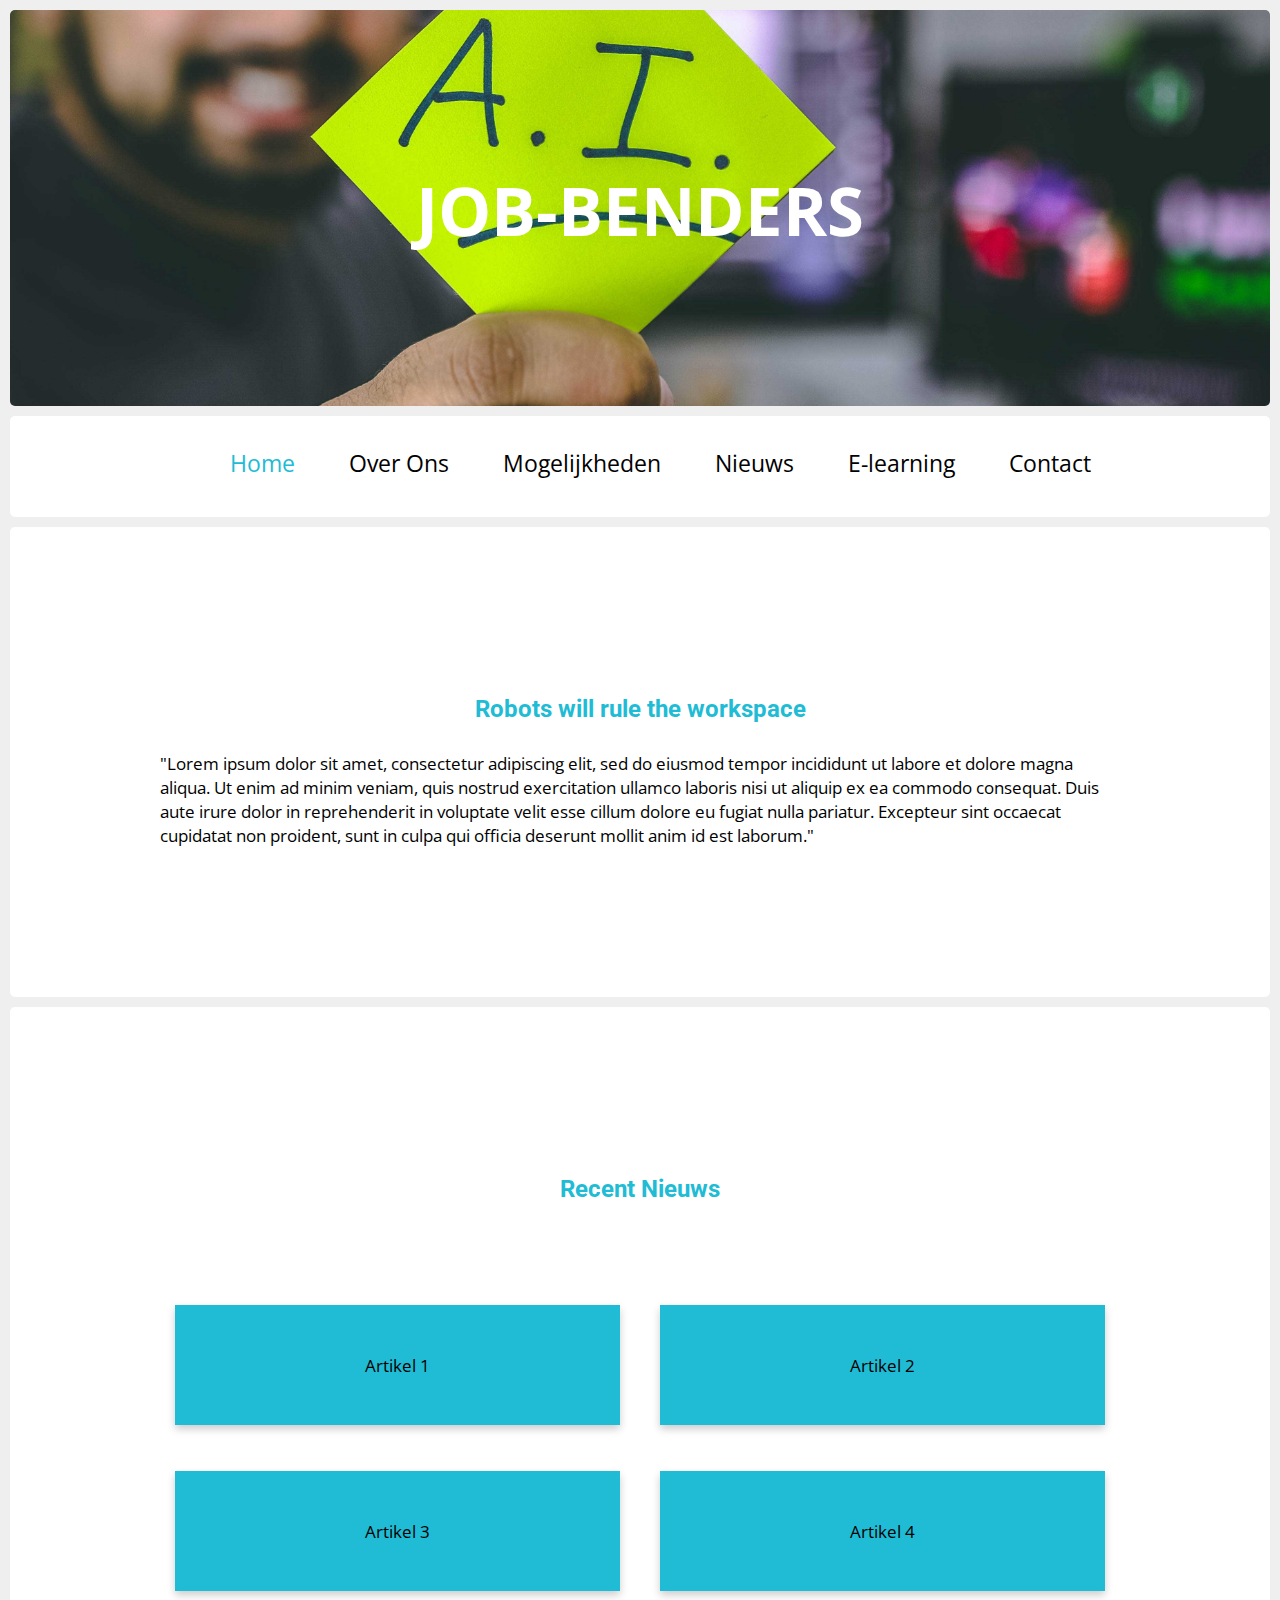
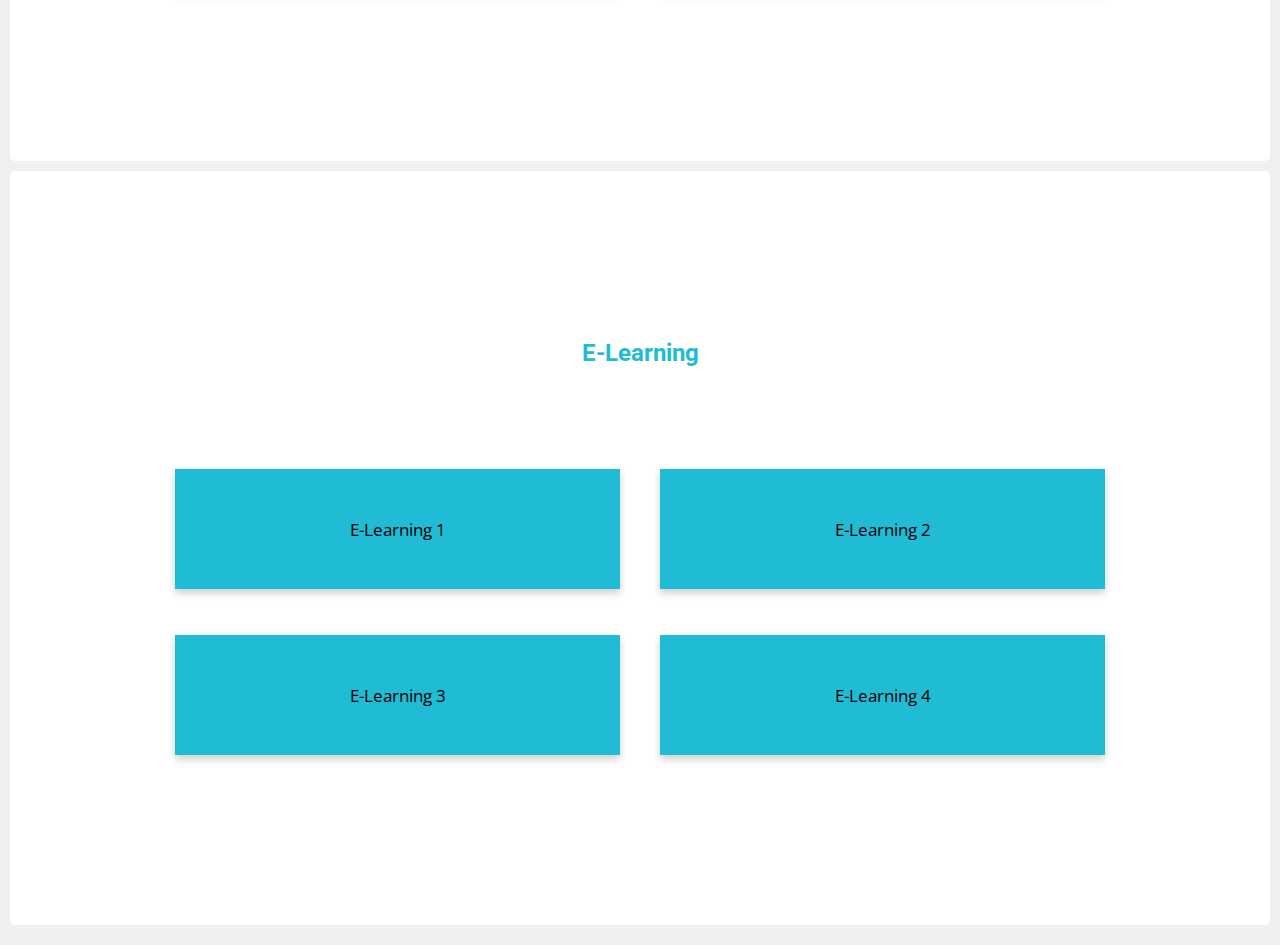
==== index.html @ dc591f7f "Added CSS for hyperlinks to the navbar" ====
<!DOCTYPE html>
<html>
    <head>
        <title>Jobbenders</title>
        <link href="style.css" rel="stylesheet" type="text/css" />
        <link href="https://fonts.googleapis.com/css?family=Open+Sans|Roboto:900" rel="stylesheet">
    </head>
    
    <body>
        <!-- header start -->
        <div id="header" class="section">
            <p>JOB-BENDERS</p>
        </div>
        <!-- header end -->
        
        <!-- NAV start -->
        <div class="navsection">
            <nav>
                <ul>
                    <li id="huidig" class="navitem"><a href="index.html">Home</a></li>
                    <li class="navitem"><a href="overons.html">Over Ons</a></li>
                    <li class="navitem"><a href="mogelijkheden.html">Mogelijkheden</a></li>
                    <li class="navitem"><a href="nieuws.html">Nieuws</a></li>
                    <li class="navitem"><a href="elearning.html">E-learning</a></li>
                    <li class="navitem"><a href="contact.html">Contact</a></li>
                </ul>
              </nav>
        </div>
        <!-- NAV end -->
        
        <!-- Over ons section start -->
        <div class="section">
            <h1><span>Robots will rule the workspace</span></h1>
            <p>
                "Lorem ipsum dolor sit amet, consectetur adipiscing elit, sed do eiusmod tempor incididunt ut labore et dolore magna aliqua. Ut enim ad minim veniam, quis nostrud exercitation ullamco laboris nisi ut aliquip ex ea commodo consequat. Duis aute irure dolor in reprehenderit in voluptate velit esse cillum dolore eu fugiat nulla pariatur. Excepteur sint occaecat cupidatat non proident, sunt in culpa qui officia deserunt mollit anim id est laborum."
            </p>
        </div>
        <!-- Over ons section end -->
        
        <!-- Nieuws section start -->
        <div class="section">
            <h1><span>Recent Nieuws</span></h1>
            
            <br> <br />

            <div class="row">
                <div class="column">
                <div class="card">Artikel 1</div>
            </div>
            <div class="column">
                <div class="card">Artikel 2</div>
            </div>
            <div class="column">
                <div class="card">Artikel 3</div>
            </div>
            <div class="column">
                <div class="card">Artikel 4</div>
            </div>
        </div>

        </div>
        <!-- Nieuws section end -->
        
        
        <!-- E-learnings section start -->
        <div class="section">
            <h1><span>E-Learning</span></h1>
            
             <br> <br />

            <div class="row">
                <div class="column">
                <div class="card">E-Learning 1</div>
            </div>
            <div class="column">
                <div class="card">E-Learning 2</div>
            </div>
            <div class="column">
                <div class="card">E-Learning 3</div>
            </div>
            <div class="column">
                <div class="card">E-Learning 4</div>
            </div>
        </div>
        <!-- E-learnings section end -->
        
    </body>
</html>
---- style.css ----
html {
    margin: 0;
    padding: 0;
}

body {
    font-family: 'Open Sans', sans-serif;
    font-size: 13pt;
    background-color: #efefef;
    padding: 10px;
    margin: 0;
}

h1 {
    font-size: 18pt;
    font-family: 'Roboto', sans-serif;
    color: #20bcd5;
    text-align: center;
    padding: 18px 0 18px 0;
    margin: 0 0 10px 0;
}

h1 span {
    border: 4px #20bcd5;
    padding: 10px;
}

p {
    padding: 0;
    margin: 0;
}

.section {
    background-color: #fff;
    padding: 150px;
    margin-bottom: 10px;
    border-radius: 5px;
}

#header {
    background-image: url(img/header.jpg);
    height: 100%;
    background-size: auto;
    background-position: center;
    background-repeat: no-repeat;
    background-size: cover;
}

#header img {
    display: block;
    margin: auto;
}

#header p {
    font-size: 50pt;
    color: #fff;
    padding-top: 5px;
    margin: 0;
    font-weight: bold;
    text-align: center;
}

/* Navigation */
.navitem {
    list-style: none;
    display:inline-block;
}

.navitem a {
    font-size: 17pt;
    color: #000;
    text-decoration: none;
    float:left;
    position: relative;
    padding-right: 25px;
    padding-left: 25px;
}

.navsection {
    background-color: #fff;
    padding: 15px;
    margin-bottom: 10px;
    border-radius: 5px;
    text-align: center;
}

/* Change the color of links on hover */
.navitem a:hover {
    color: #20bcd5;
}

/* Add a color to the active/current link */
.navitem a:active {
    color: #20bcd5;
}

/* Hyperlinks */
#huidig a {
    color: #20bcd5;
}

/* Column Cards */
.column {
  float: left;
  width: 31%;
  padding: 0 10px;
}

/* Remove extra left and right margins, due to padding in columns */
.row {
    margin: 0 -5px;
}

/* Clear floats after the columns */
.row:after {
  content: "";
  display: table;
  clear: both;
}

/* Style the counter cards */
.card {
  box-shadow: 0 4px 8px 0 rgba(0, 0, 0, 0.2); /* this adds the "card" effect */
  padding: 48px;
  text-align: center;
  background-color: #20bcd5;
}

/* Responsive columns - one column layout (vertical) on small screens */
@media screen and (max-width: 600px) {
  .column {
    width: 100%;
    display: block;
    margin-bottom: 20px;
  }
}

/* Contact form */
* {
  box-sizing: border-box;
}

/* Style inputs */
input[type=text], select, textarea {
  width: 100%;
  padding: 12px;
  border: 1px solid #ccc;
  margin-top: 6px;
  margin-bottom: 16px;
  resize: vertical;
}

input[type=submit] {
  background-color: #4CAF50;
  color: white;
  padding: 12px 20px;
  border: none;
  cursor: pointer;
}

input[type=submit]:hover {
  background-color: #45a049;
}

/* Style the container/contact section */
.container {
  border-radius: 5px;
  background-color: #f2f2f2;
  padding: 10px;
}

/* Create two columns that float next to eachother */
.column {
  float: left;
  width: 50%;
  margin-top: 6px;
  padding: 20px;
}

/* Clear floats after the columns */
.row:after {
  content: "";
  display: table;
  clear: both;
}

/* Responsive layout - when the screen is less than 600px wide, make the two columns stack on top of each other instead of next to each other */
@media screen and (max-width: 600px) {
  .column, input[type=submit] {
    width: 100%;
    margin-top: 0;
  }
}

/*

.quote {
    font-size: 12pt;
    text-align: right;
    margin-top: 10px;
}
table {
    width: 100%;
    font-size: 11pt;
}
table, th, td {
    border: 2px solid #cecece;
    border-collapse: collapse;
    text-align: center;
    table-layout: fixed;
}
.selected {
    background-color: #f36f48;
    font-weight: bold;
    color: white;
}
li {
    margin-bottom: 15px;
    font-weight: bold;
}
progress {
    width: 70%;
    height: 20px;
    color: #3fb6b2;
    background: #efefef;
}
progress::-webkit-progress-bar {
    background: #efefef;
}
progress::-webkit-progress-value {
    background: #3fb6b2;
} 
progress::-moz-progress-bar {
    color: #3fb6b2;
    background: #efefef;
}
iframe, audio {
    display: block;
    margin: 0 auto;
    border: 3px solid #3fb6b2;
}
hr {
    border: 0;
    height: 1px;
    background: #f36f48;
}
form {
    text-align: center;
    margin-top: 0;
}
.submit {
    background-color: #3fb6b2;
    padding: 12px 45px;
    border-radius: 5px;
    cursor: pointer;
    color: #ffffff;
    border: none;
    outline: none;
    margin: 0;
    font-weight: bold;
}
.submit:hover {
    background-color: #43a09d;
}
textarea {
    height: 100px;
}
input, textarea {
    margin-bottom: 10px;
    font-size: 11pt;
    padding: 15px 10px 10px;
    border: 1px solid #cecece;
    background-color: #efefef;
    color: #787575;
    border-radius: 5px;
    width: 70%;
    outline: none;
}
.face {
    transform: scale(0.4);
    margin: 0 auto;
    display: block;
    margin-top: -35px;
    margin-bottom: -25px;
}
#contacts img {
    height: 50px;
    width: 50px;
    margin-left: 7px;
    margin-right: 7px;
}
#contacts a {
    text-decoration: none;
}
#contacts img:hover {
    opacity: 0.8;
}
#contacts {
    text-align: center;
}
.copyright {
    font-size: 8pt;
    text-align: right;
    padding-bottom: 10px;
    color: grey;
}

*/
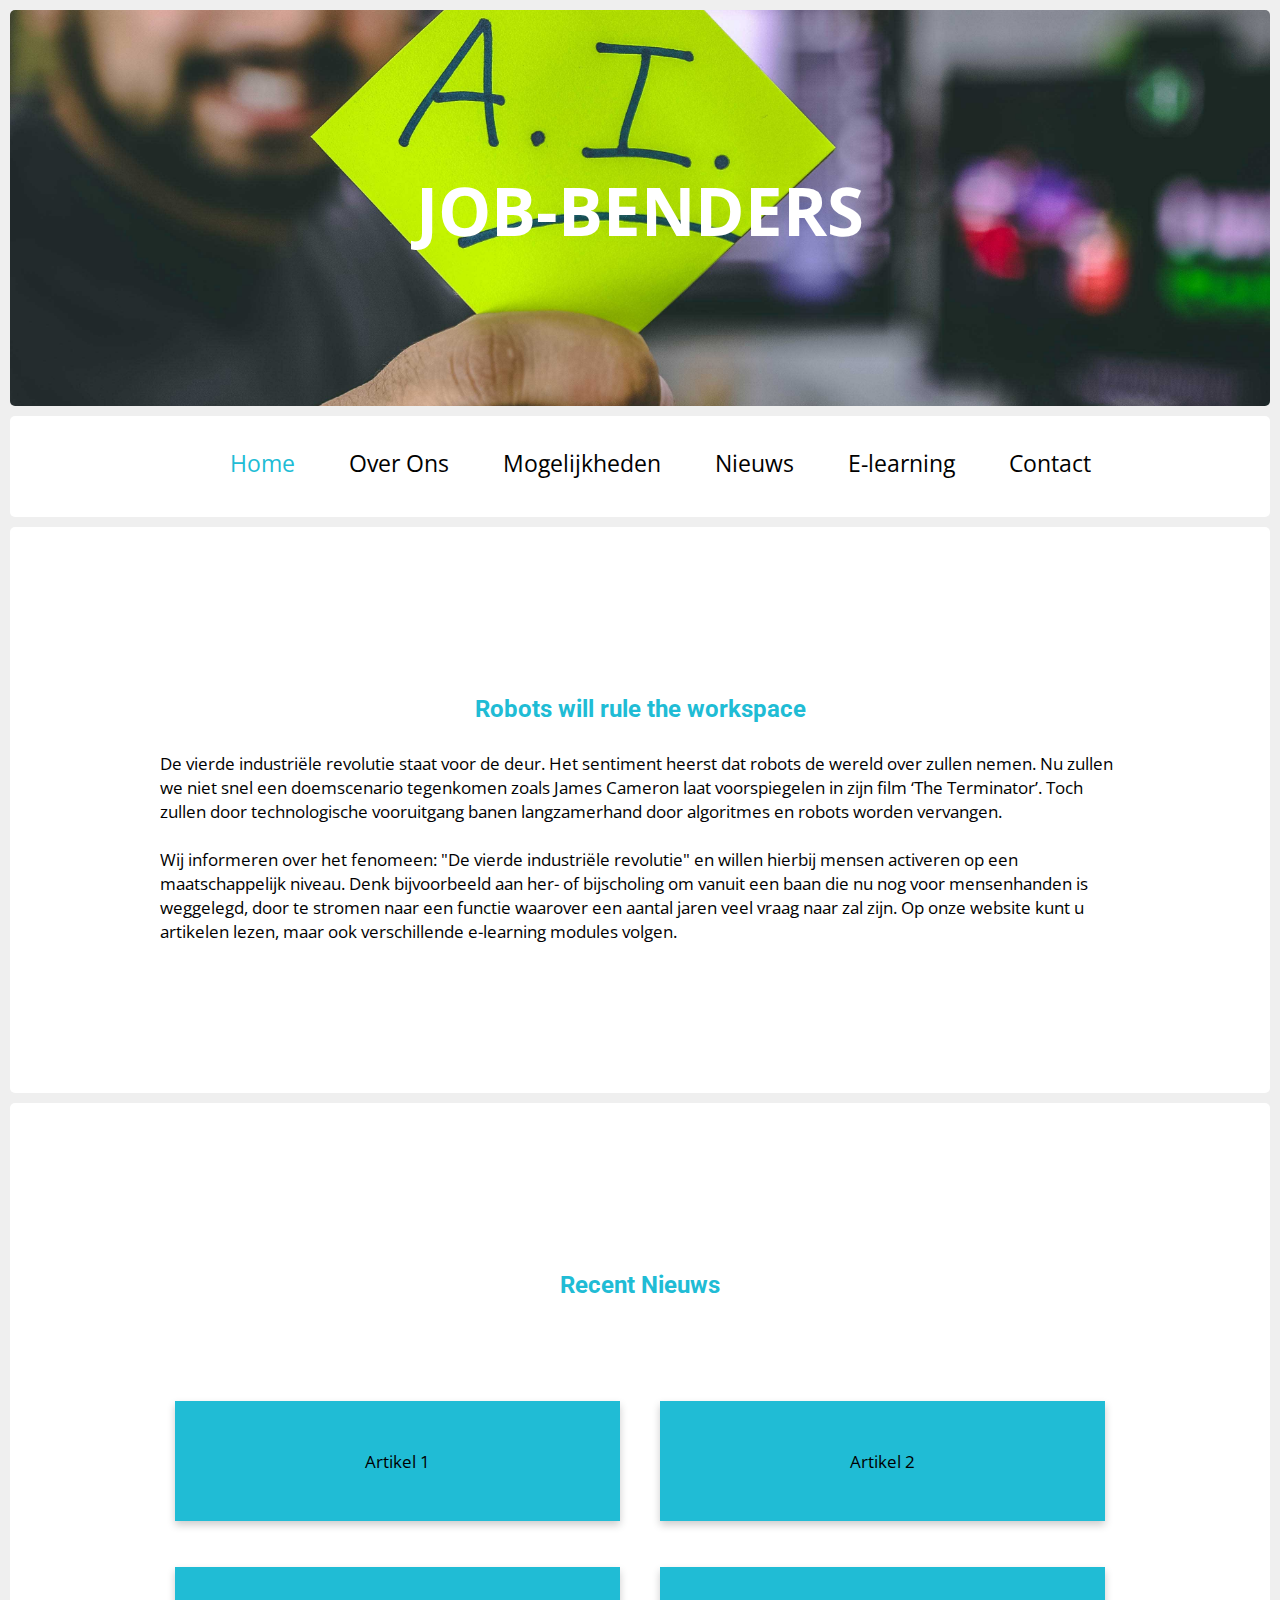
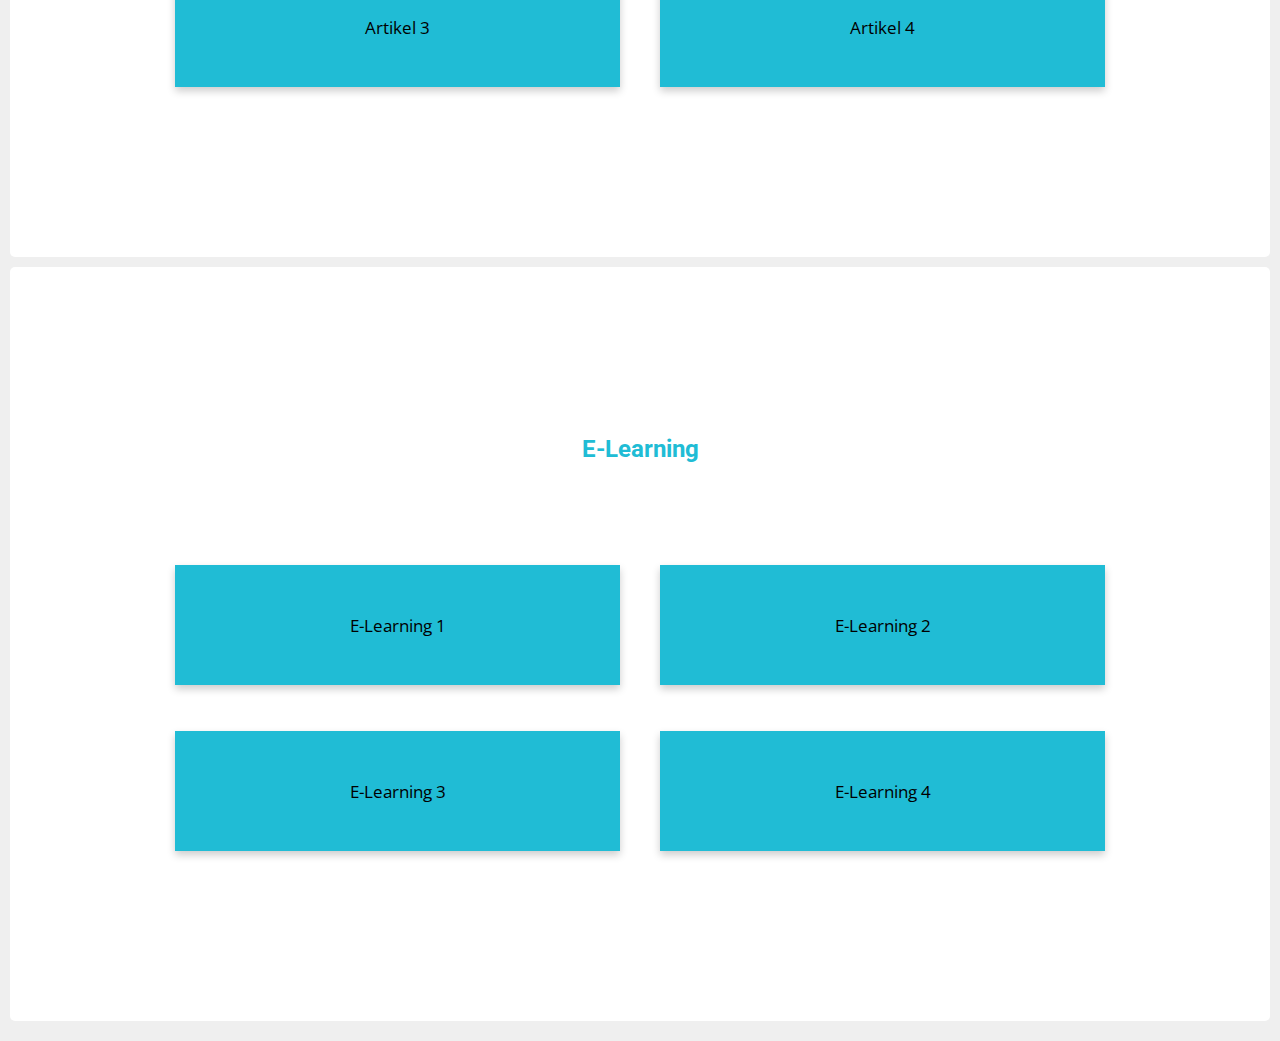
==== commit 42d9370f: "Added text to homepage" ====
--- a/index.html
+++ b/index.html
@@ -32,7 +32,11 @@
         <div class="section">
             <h1><span>Robots will rule the workspace</span></h1>
             <p>
-                "Lorem ipsum dolor sit amet, consectetur adipiscing elit, sed do eiusmod tempor incididunt ut labore et dolore magna aliqua. Ut enim ad minim veniam, quis nostrud exercitation ullamco laboris nisi ut aliquip ex ea commodo consequat. Duis aute irure dolor in reprehenderit in voluptate velit esse cillum dolore eu fugiat nulla pariatur. Excepteur sint occaecat cupidatat non proident, sunt in culpa qui officia deserunt mollit anim id est laborum."
+                De vierde industriële revolutie staat voor de deur. Het sentiment heerst dat robots de wereld over zullen nemen. Nu zullen we niet snel een doemscenario tegenkomen zoals James Cameron laat voorspiegelen in zijn film ‘The Terminator’. Toch zullen door technologische vooruitgang banen langzamerhand door algoritmes en robots worden vervangen. 
+
+                <br> <br />
+
+                Wij informeren over het fenomeen: "De vierde industriële revolutie" en willen hierbij mensen activeren op een maatschappelijk niveau. Denk bijvoorbeeld aan her- of bijscholing om vanuit een baan die nu nog voor mensenhanden is weggelegd, door te stromen naar een functie waarover een aantal jaren veel vraag naar zal zijn. Op onze website kunt u artikelen lezen, maar ook verschillende e-learning modules volgen.
             </p>
         </div>
         <!-- Over ons section end -->
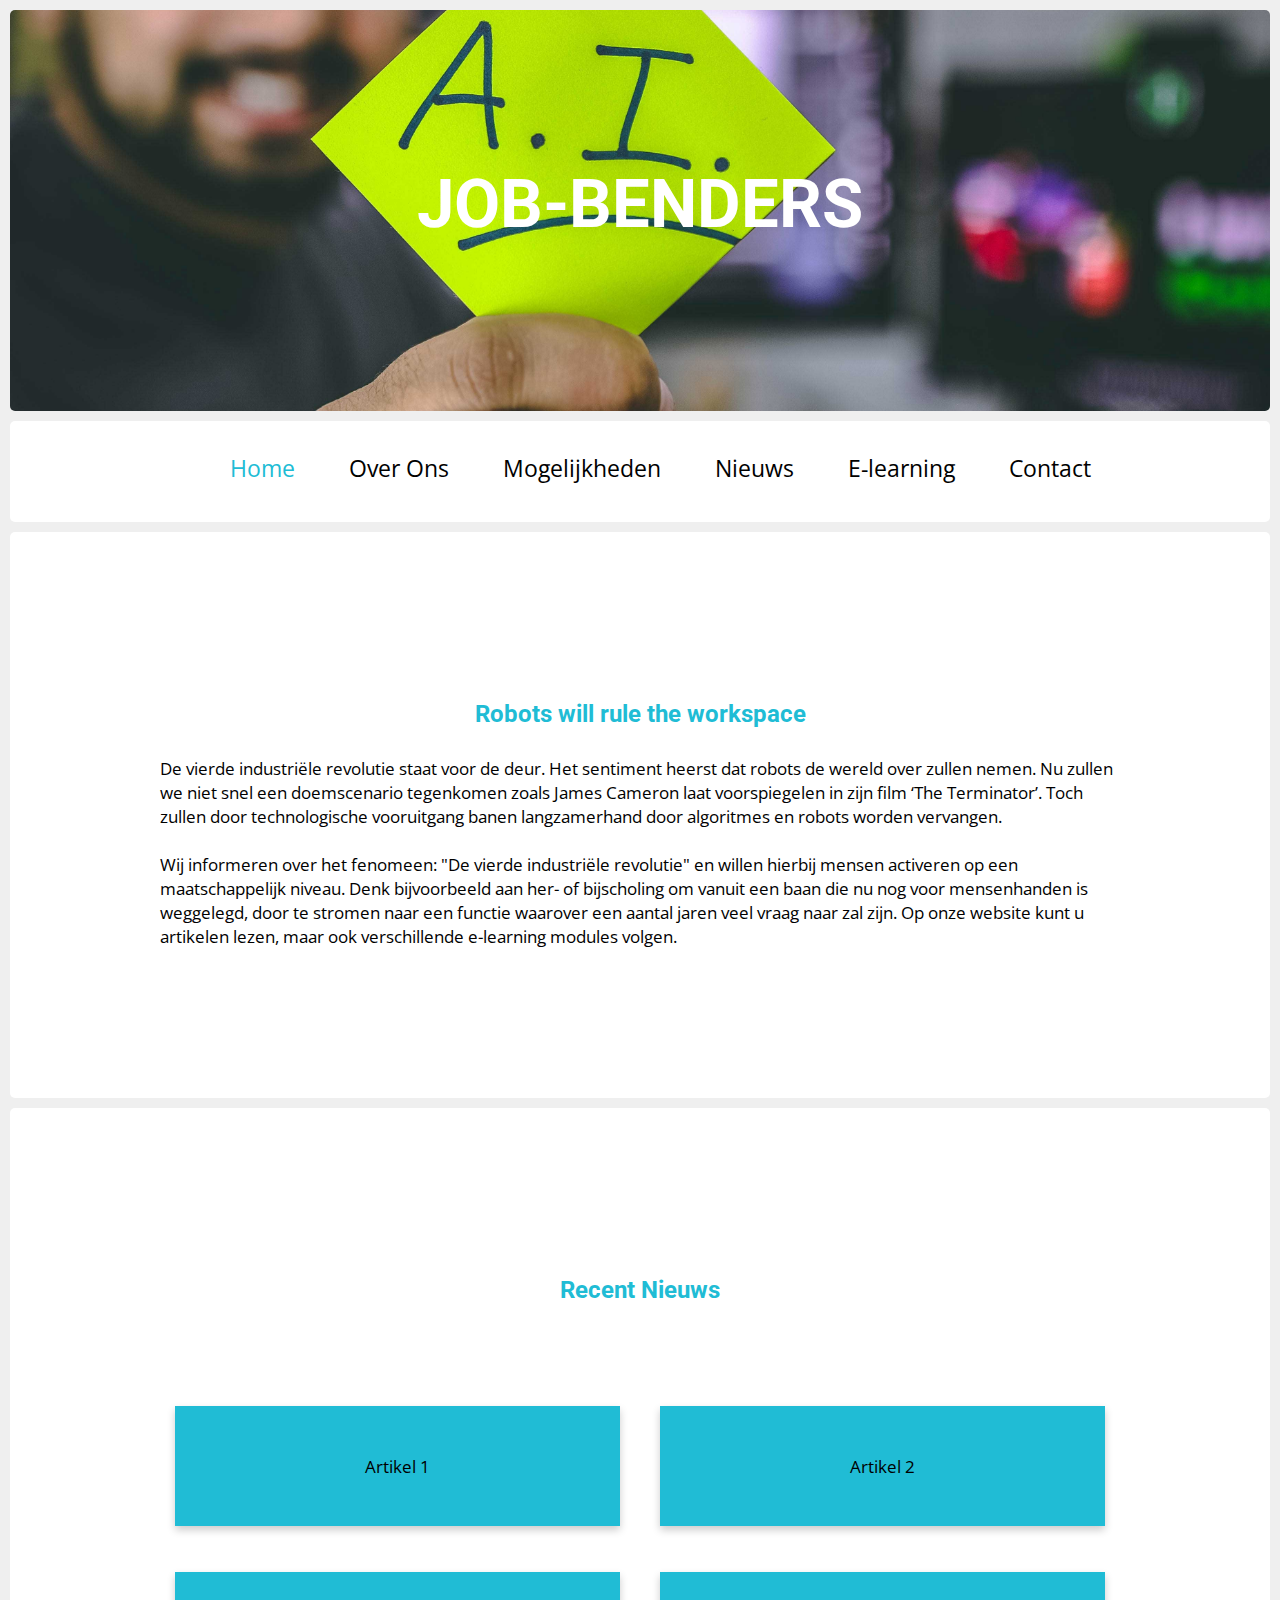
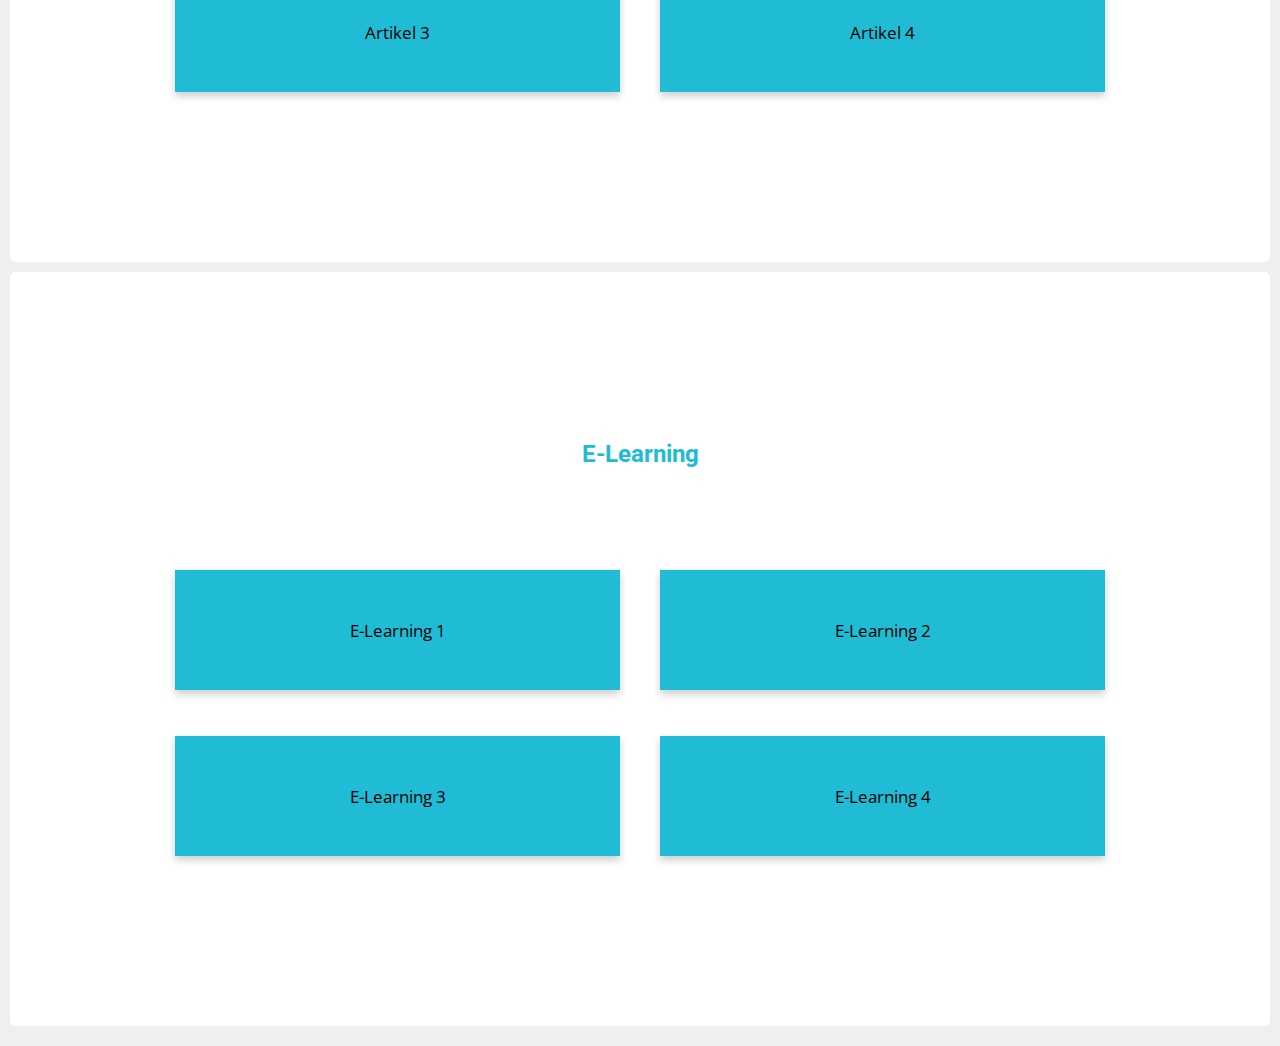
==== commit 9c108029: "Changed header title" ====
--- a/index.html
+++ b/index.html
@@ -9,7 +9,7 @@
     <body>
         <!-- header start -->
         <div id="header" class="section">
-            <p>JOB-BENDERS</p>
+            <h1>JOB-BENDERS</h1>
         </div>
         <!-- header end -->
         
--- a/style.css
+++ b/style.css
@@ -37,6 +37,7 @@
     border-radius: 5px;
 }
 
+/* Header */
 #header {
     background-image: url(img/header.jpg);
     height: 100%;
@@ -51,7 +52,7 @@
     margin: auto;
 }
 
-#header p {
+#header h1 {
     font-size: 50pt;
     color: #fff;
     padding-top: 5px;
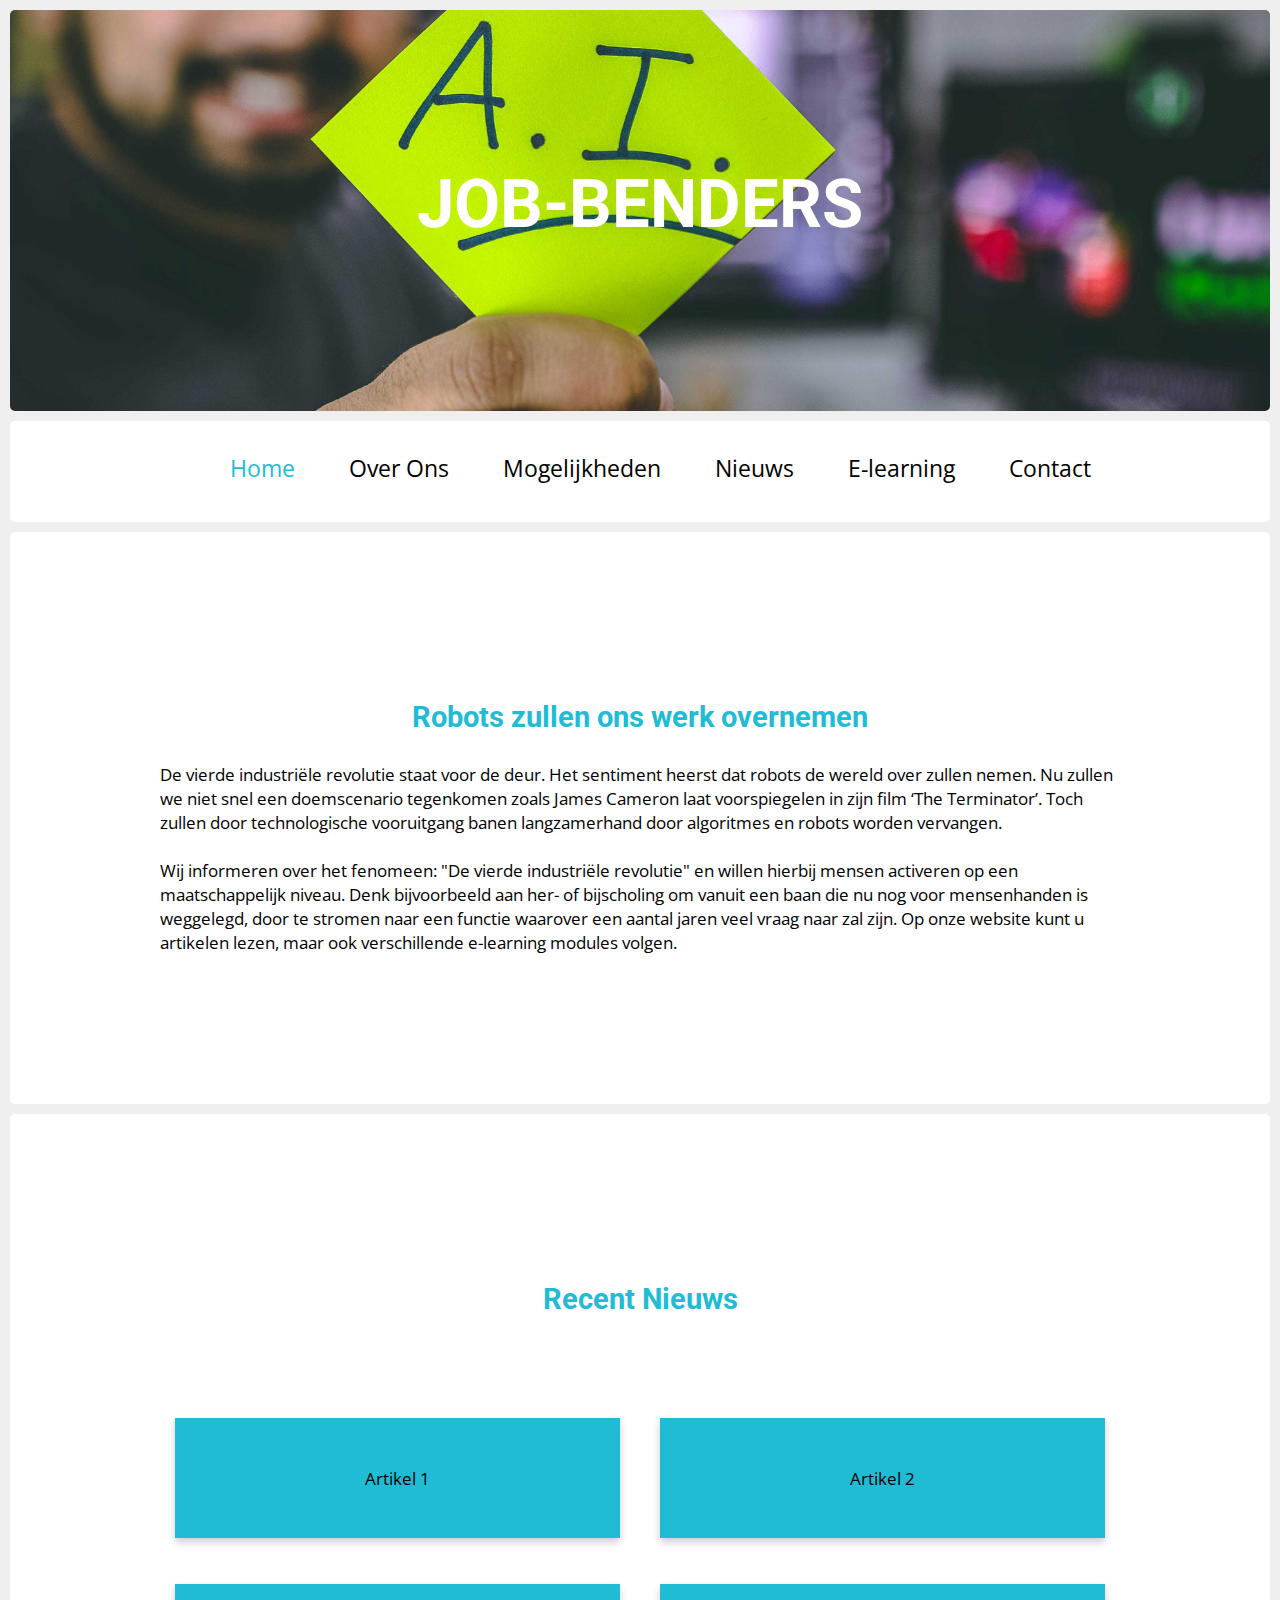
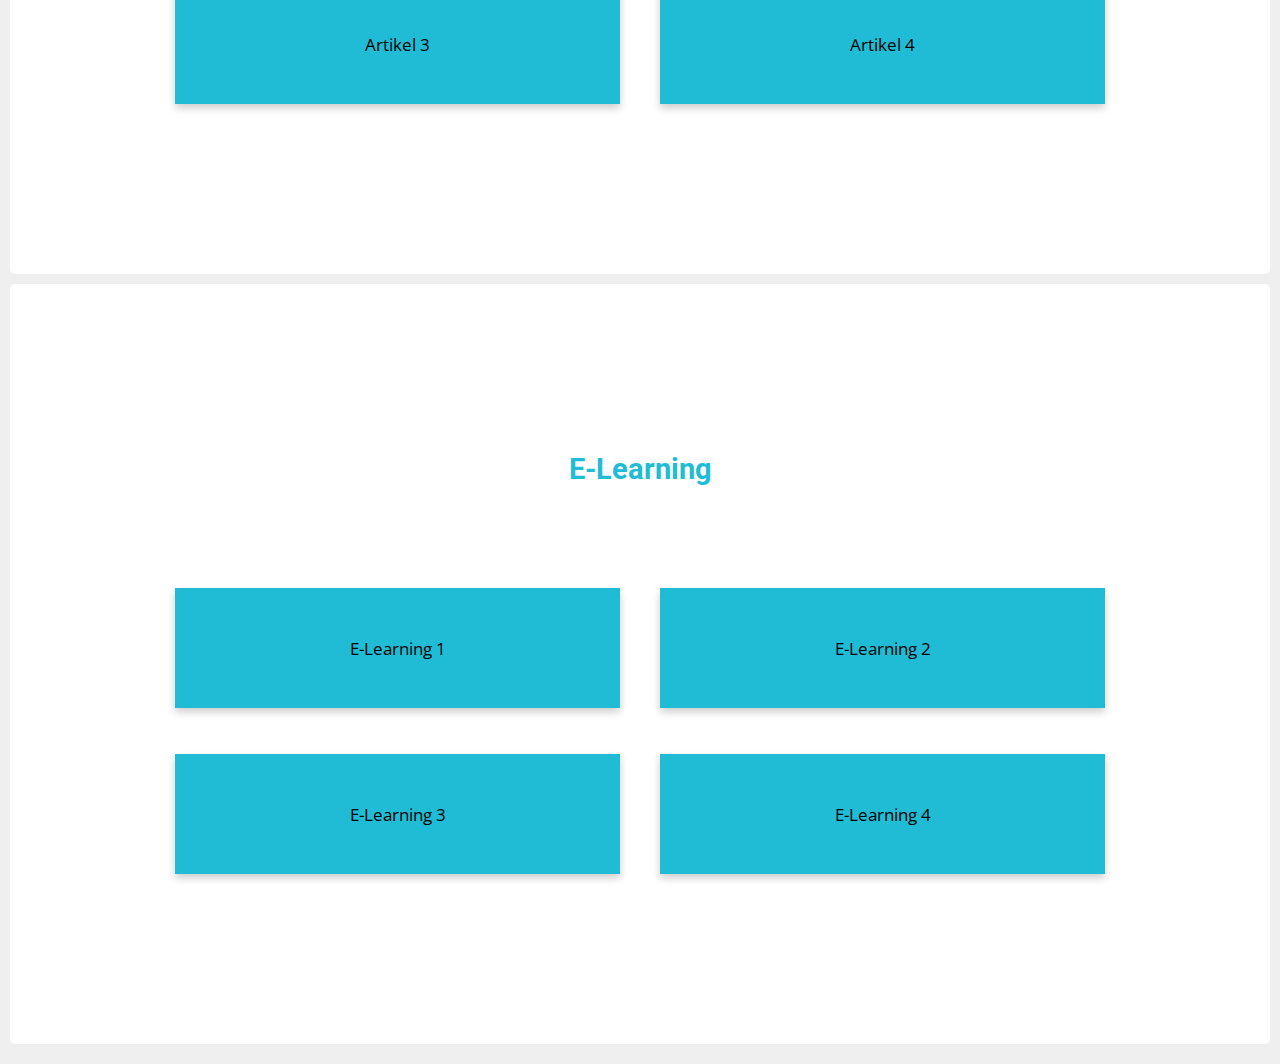
==== commit 2b9862ee: "Changed the size of H1 elements" ====
--- a/index.html
+++ b/index.html
@@ -30,7 +30,7 @@
         
         <!-- Over ons section start -->
         <div class="section">
-            <h1><span>Robots will rule the workspace</span></h1>
+            <h1><span>Robots zullen ons werk overnemen</span></h1>
             <p>
                 De vierde industriële revolutie staat voor de deur. Het sentiment heerst dat robots de wereld over zullen nemen. Nu zullen we niet snel een doemscenario tegenkomen zoals James Cameron laat voorspiegelen in zijn film ‘The Terminator’. Toch zullen door technologische vooruitgang banen langzamerhand door algoritmes en robots worden vervangen. 
 
--- a/style.css
+++ b/style.css
@@ -12,7 +12,7 @@
 }
 
 h1 {
-    font-size: 18pt;
+    font-size: 22pt;
     font-family: 'Roboto', sans-serif;
     color: #20bcd5;
     text-align: center;
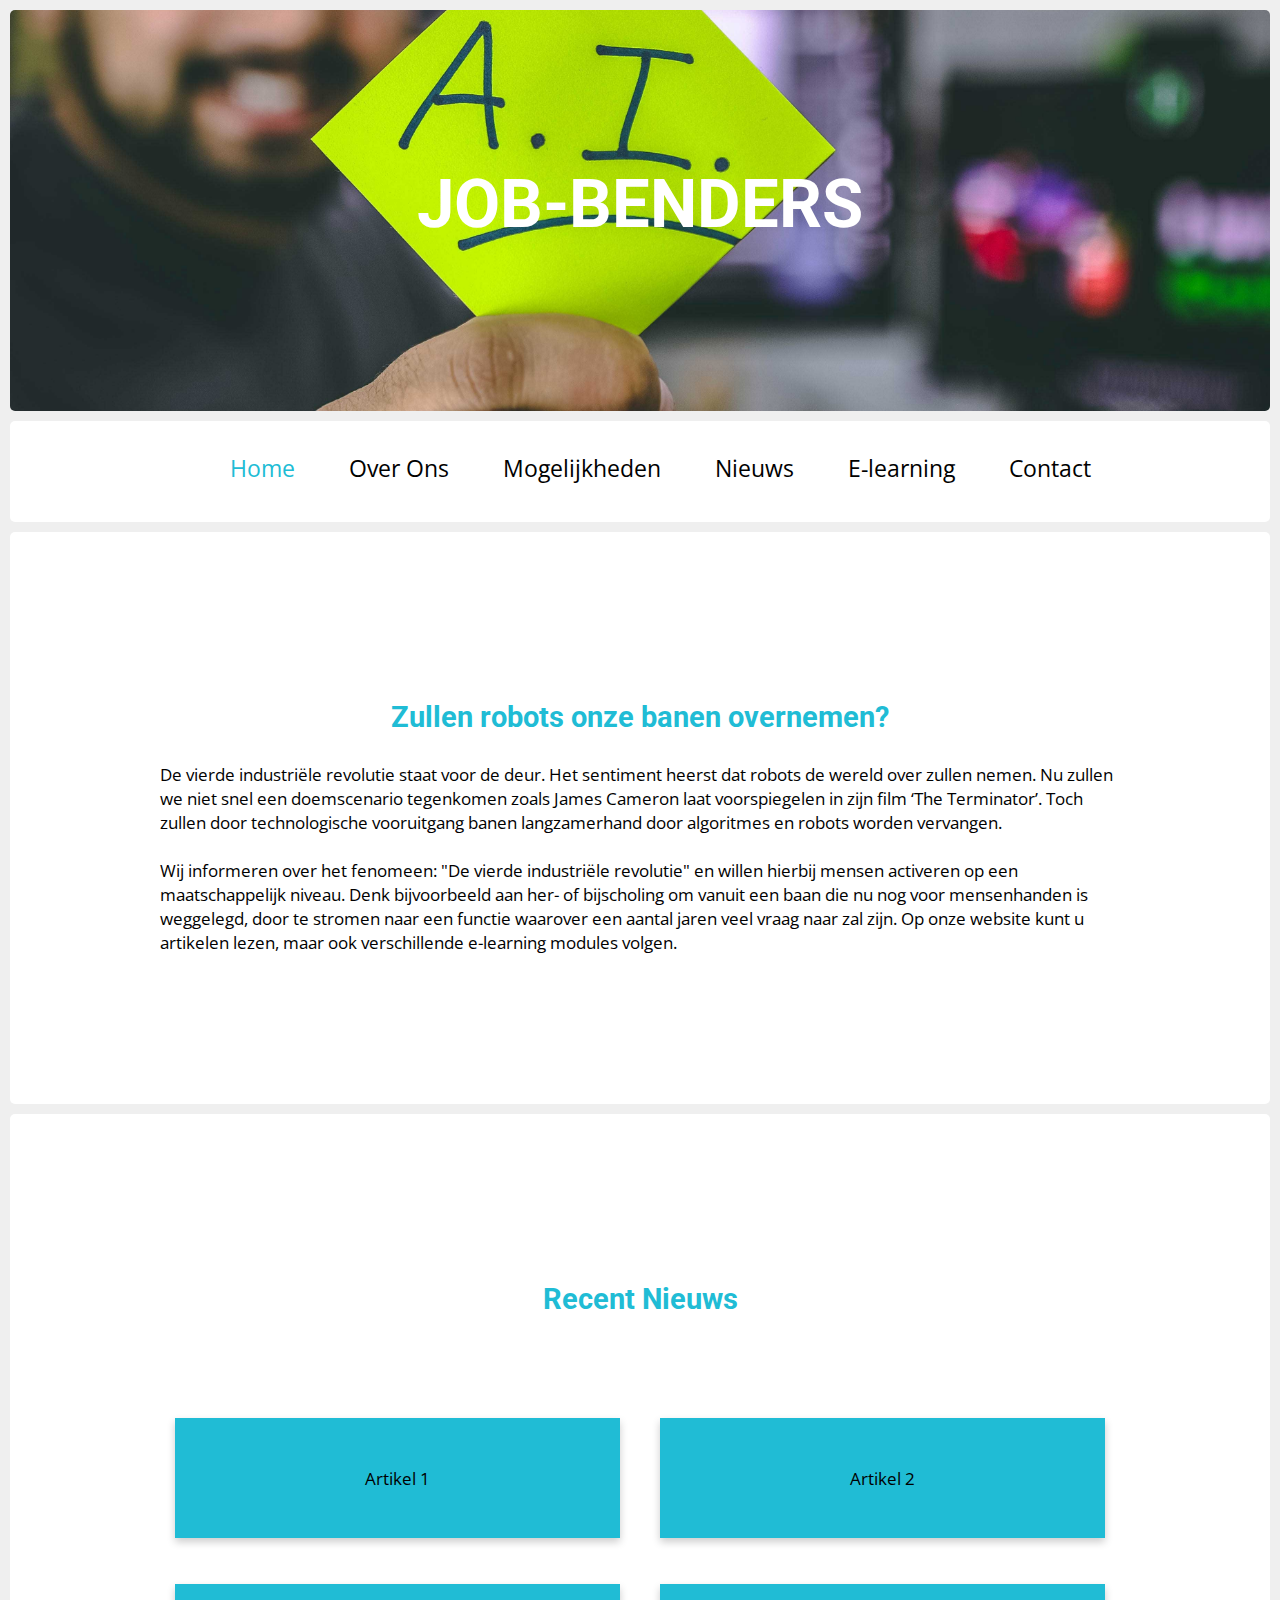
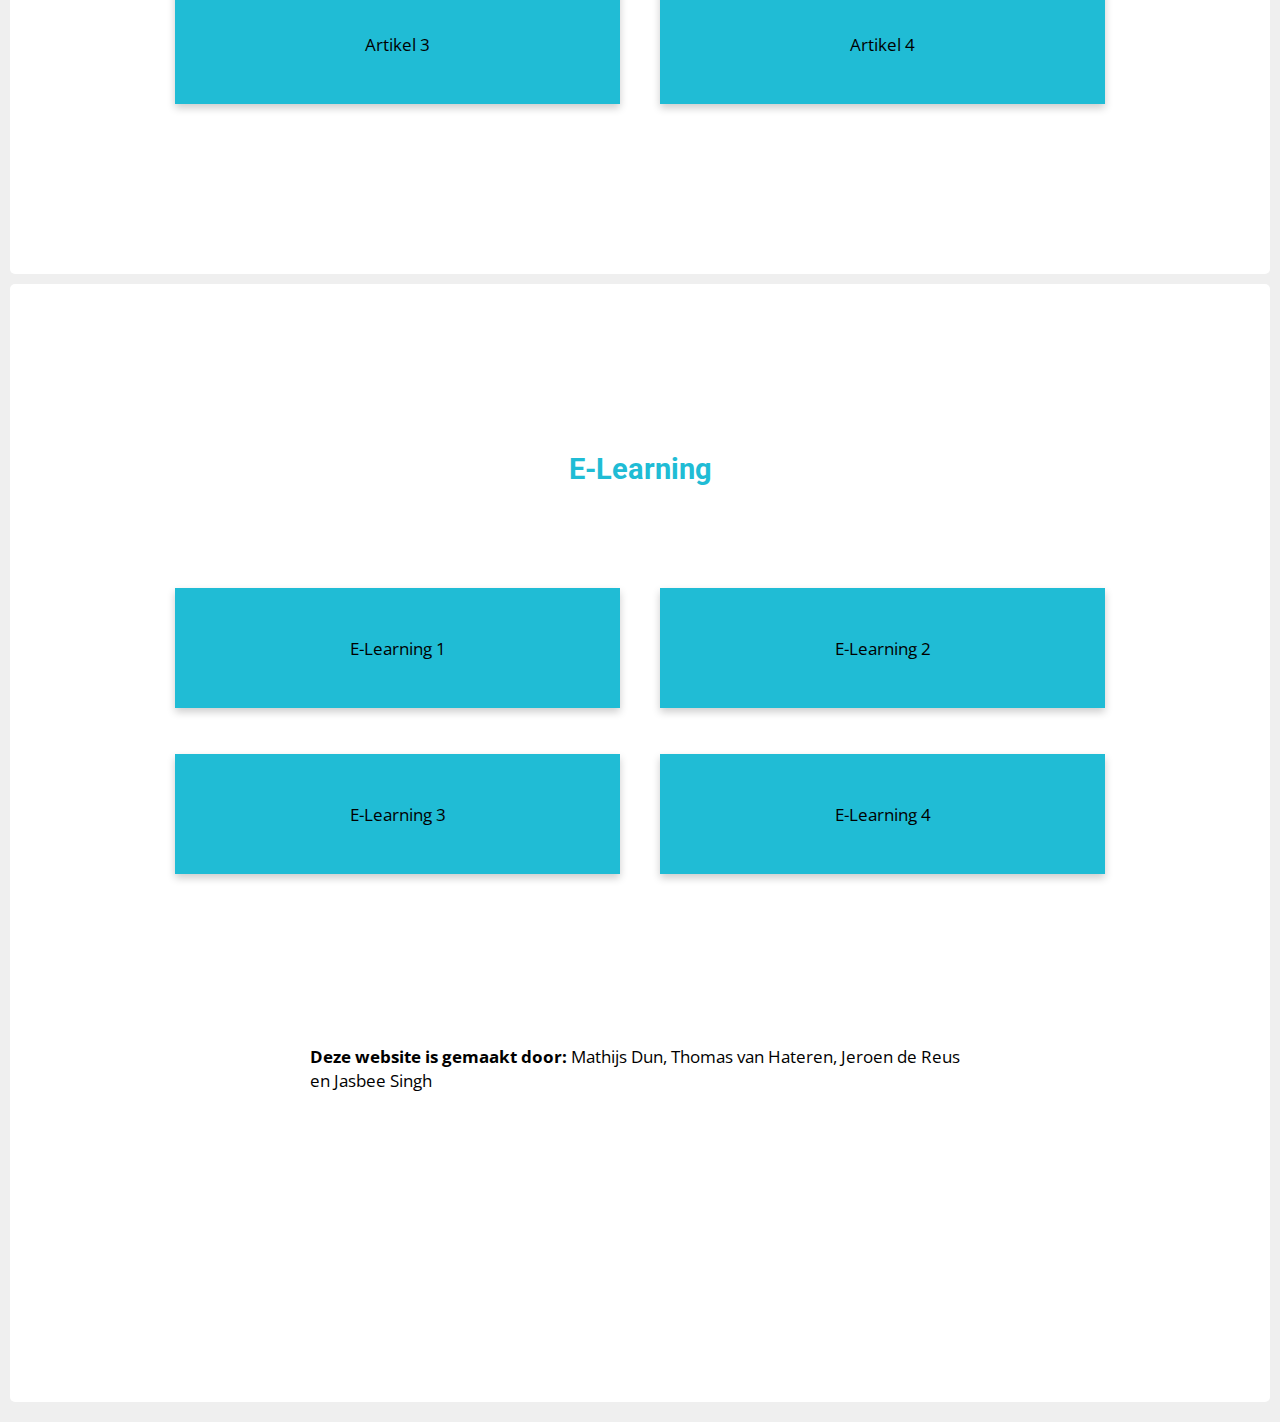
==== commit 4e86ba70: "Added a blog" ====
--- a/index.html
+++ b/index.html
@@ -4,6 +4,7 @@
         <title>Jobbenders</title>
         <link href="style.css" rel="stylesheet" type="text/css" />
         <link href="https://fonts.googleapis.com/css?family=Open+Sans|Roboto:900" rel="stylesheet">
+        <link rel="icon" href="favicon.ico">
     </head>
     
     <body>
@@ -30,7 +31,7 @@
         
         <!-- Over ons section start -->
         <div class="section">
-            <h1><span>Robots zullen ons werk overnemen</span></h1>
+            <h1><span>Zullen robots onze banen overnemen?</span></h1>
             <p>
                 De vierde industriële revolutie staat voor de deur. Het sentiment heerst dat robots de wereld over zullen nemen. Nu zullen we niet snel een doemscenario tegenkomen zoals James Cameron laat voorspiegelen in zijn film ‘The Terminator’. Toch zullen door technologische vooruitgang banen langzamerhand door algoritmes en robots worden vervangen. 
 
@@ -55,10 +56,10 @@
                 <div class="card">Artikel 2</div>
             </div>
             <div class="column">
-                <div class="card">Artikel 3</div>
+            <div class="card">Artikel 3</div>
             </div>
             <div class="column">
-                <div class="card">Artikel 4</div>
+            <div class="card">Artikel 4</div>
             </div>
         </div>
 
@@ -87,6 +88,10 @@
             </div>
         </div>
         <!-- E-learnings section end -->
+
+        <footer>
+            <p><strong>Deze website is gemaakt door:</strong> Mathijs Dun, Thomas van Hateren, Jeroen de Reus en Jasbee Singh</p>
+        </footer>
         
     </body>
 </html>--- a/style.css
+++ b/style.css
@@ -20,10 +20,11 @@
     margin: 0 0 10px 0;
 }
 
-h1 span {
-    border: 4px #20bcd5;
-    padding: 10px;
-}
+
+h2 {
+    font-family: 'Roboto', sans-serif;
+    color: #20bcd5;
+ }   
 
 p {
     padding: 0;
@@ -193,117 +194,71 @@
   }
 }
 
-/*
-
-.quote {
-    font-size: 12pt;
-    text-align: right;
-    margin-top: 10px;
-}
-table {
-    width: 100%;
-    font-size: 11pt;
-}
-table, th, td {
-    border: 2px solid #cecece;
-    border-collapse: collapse;
-    text-align: center;
-    table-layout: fixed;
-}
-.selected {
-    background-color: #f36f48;
-    font-weight: bold;
-    color: white;
-}
-li {
-    margin-bottom: 15px;
-    font-weight: bold;
-}
-progress {
-    width: 70%;
-    height: 20px;
-    color: #3fb6b2;
-    background: #efefef;
-}
-progress::-webkit-progress-bar {
-    background: #efefef;
-}
-progress::-webkit-progress-value {
-    background: #3fb6b2;
-} 
-progress::-moz-progress-bar {
-    color: #3fb6b2;
-    background: #efefef;
-}
-iframe, audio {
-    display: block;
-    margin: 0 auto;
-    border: 3px solid #3fb6b2;
-}
-hr {
-    border: 0;
-    height: 1px;
-    background: #f36f48;
-}
-form {
-    text-align: center;
-    margin-top: 0;
-}
-.submit {
-    background-color: #3fb6b2;
-    padding: 12px 45px;
+
+/* Quiz */
+
+.answer {
+  border-style: solid;
+  width: 30em;
+  height: 4em;
+  border-radius: 25px;
+  text-align: center;
+  background-color: #D1D1D1;
+  margin: 0.2em;
+  display: flex;
+  text-align: center;
+  justify-content: center;
+  align-items: center;
+}
+.question {
+  border-style: solid;
+  display: flex;
+  width: 30em;
+  height: 4.5em;
+  text-align: center;
+  background-color: #D1D1D1;
+  margin-top: 2em;
+  display: flex;
+  text-align: center;
+  justify-content: center;
+  align-items: center;
+}
+.questiontable {
+  margin: 0 auto;
+}
+
+.article {
+    background-color: #fff;
+    padding: 150px;
+    margin-bottom: 10px;
     border-radius: 5px;
-    cursor: pointer;
-    color: #ffffff;
-    border: none;
-    outline: none;
-    margin: 0;
-    font-weight: bold;
-}
-.submit:hover {
-    background-color: #43a09d;
-}
-textarea {
-    height: 100px;
-}
-input, textarea {
-    margin-bottom: 10px;
-    font-size: 11pt;
-    padding: 15px 10px 10px;
-    border: 1px solid #cecece;
-    background-color: #efefef;
-    color: #787575;
-    border-radius: 5px;
-    width: 70%;
-    outline: none;
-}
-.face {
-    transform: scale(0.4);
-    margin: 0 auto;
-    display: block;
-    margin-top: -35px;
-    margin-bottom: -25px;
-}
-#contacts img {
-    height: 50px;
-    width: 50px;
-    margin-left: 7px;
-    margin-right: 7px;
-}
-#contacts a {
-    text-decoration: none;
-}
-#contacts img:hover {
-    opacity: 0.8;
-}
-#contacts {
-    text-align: center;
-}
-.copyright {
-    font-size: 8pt;
-    text-align: right;
-    padding-bottom: 10px;
-    color: grey;
-}
-
-*/+    text-align: center;   
+}
+.titleOne {
+  color: #20bcd5; 
+  font-size: 1.5em; 
+}
+
+#container {
+  background-color: #fff;
+}
+
+/* Footer */
+
+footer { 
+  display: block;
+  background-color: #fff;
+  padding: 150px;
+  margin-bottom: 10px;
+  border-radius: 5px;
+}
+
+/* Footer */
+#arrow_down, #arrow_up {
+  font-size: x-large;
+  width: 40px;
+  height: 40px;
+  border-radius: 30px;
+  border: 1px solid black;
+  margin: 5px;
+}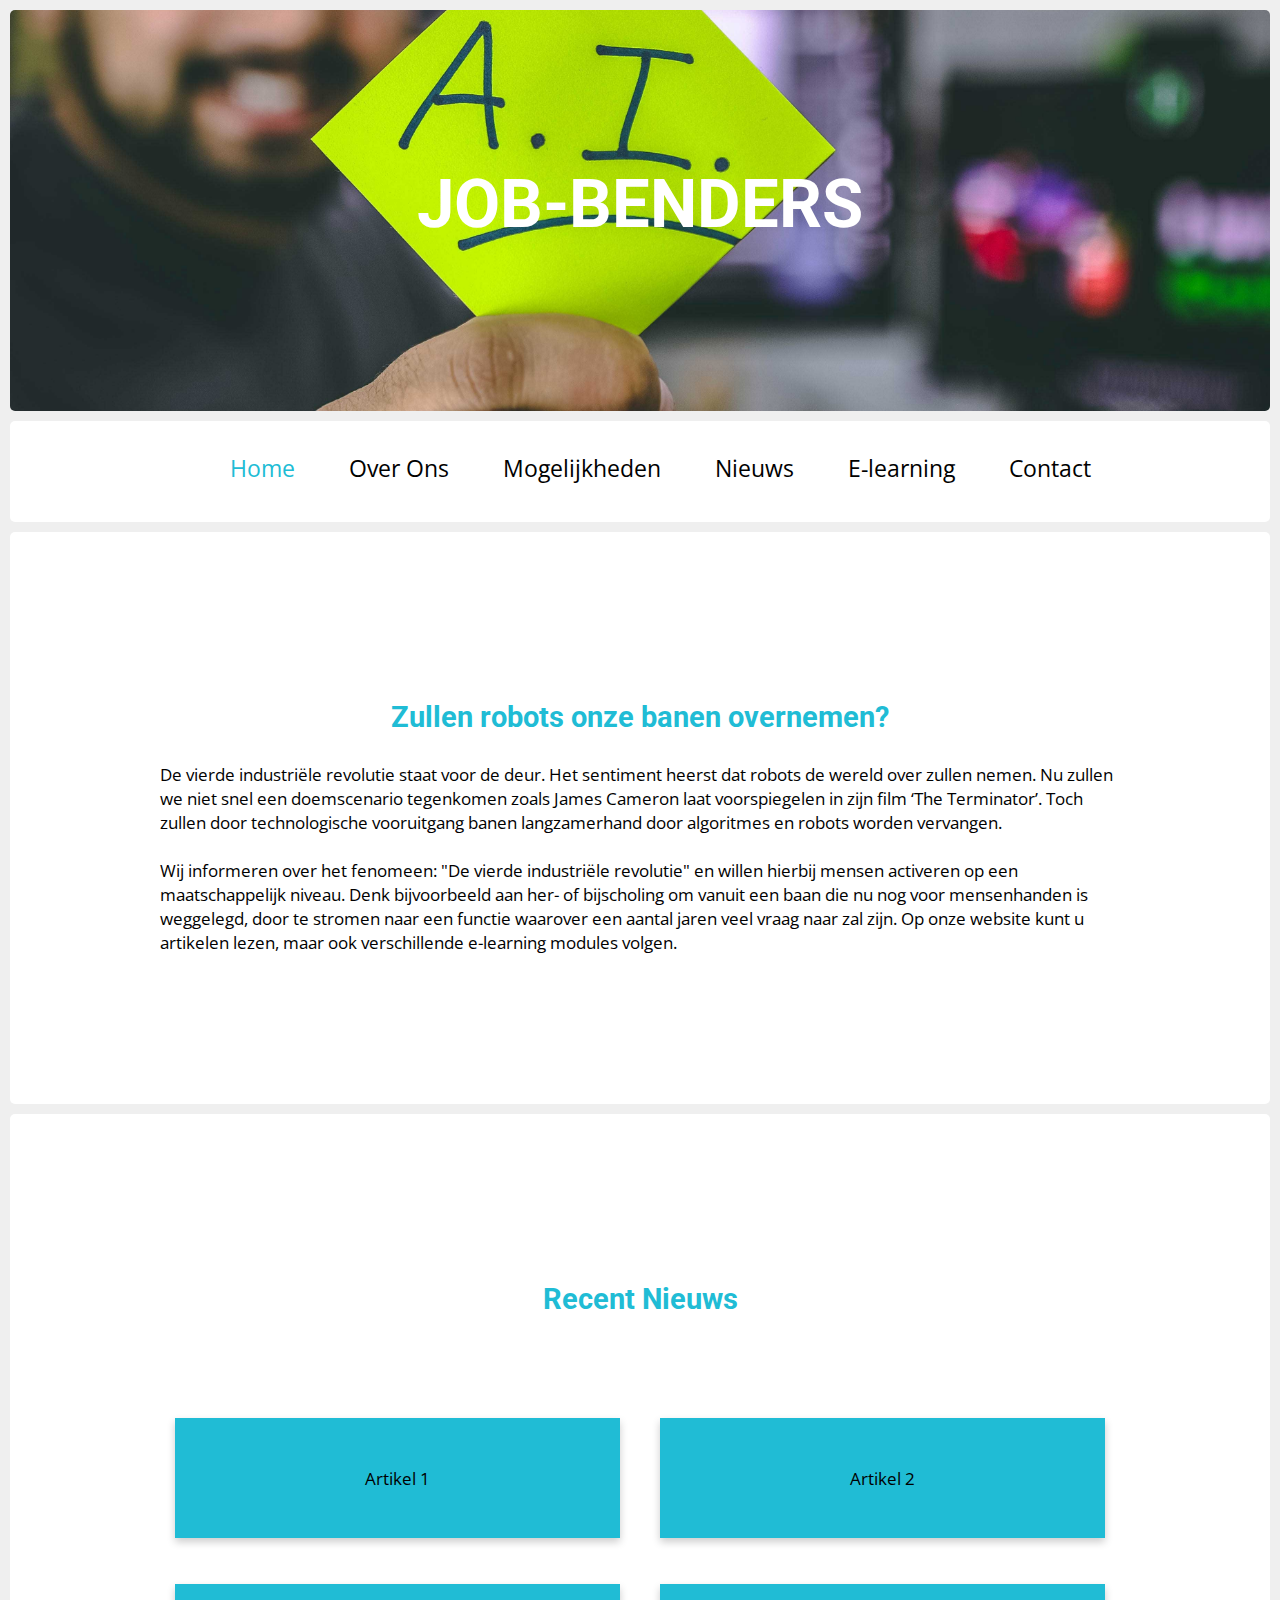
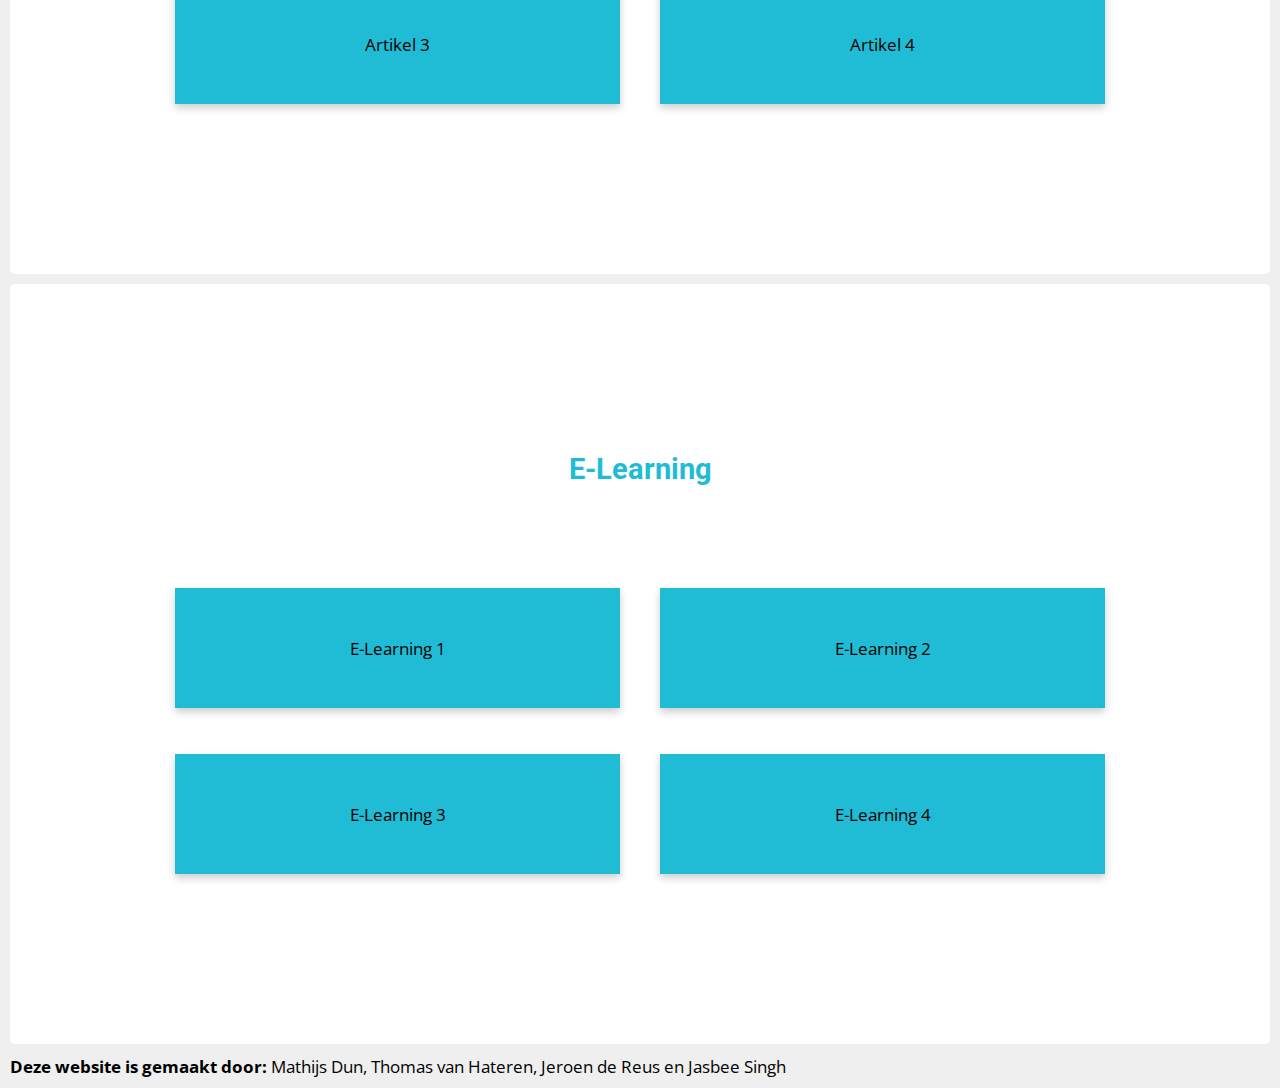
==== commit 30f78937: "Changed Footer" ====
--- a/index.html
+++ b/index.html
@@ -87,7 +87,9 @@
                 <div class="card">E-Learning 4</div>
             </div>
         </div>
+    </div>
         <!-- E-learnings section end -->
+
 
         <footer>
             <p><strong>Deze website is gemaakt door:</strong> Mathijs Dun, Thomas van Hateren, Jeroen de Reus en Jasbee Singh</p>
--- a/style.css
+++ b/style.css
@@ -244,16 +244,13 @@
 }
 
 /* Footer */
-
-footer { 
-  display: block;
-  background-color: #fff;
-  padding: 150px;
-  margin-bottom: 10px;
-  border-radius: 5px;
-}
-
-/* Footer */
+.footer {
+  padding: 20px;
+  background: #fff;
+  margin-top: 20px;
+}
+
+/* Arrows Blog Page */
 #arrow_down, #arrow_up {
   font-size: x-large;
   width: 40px;
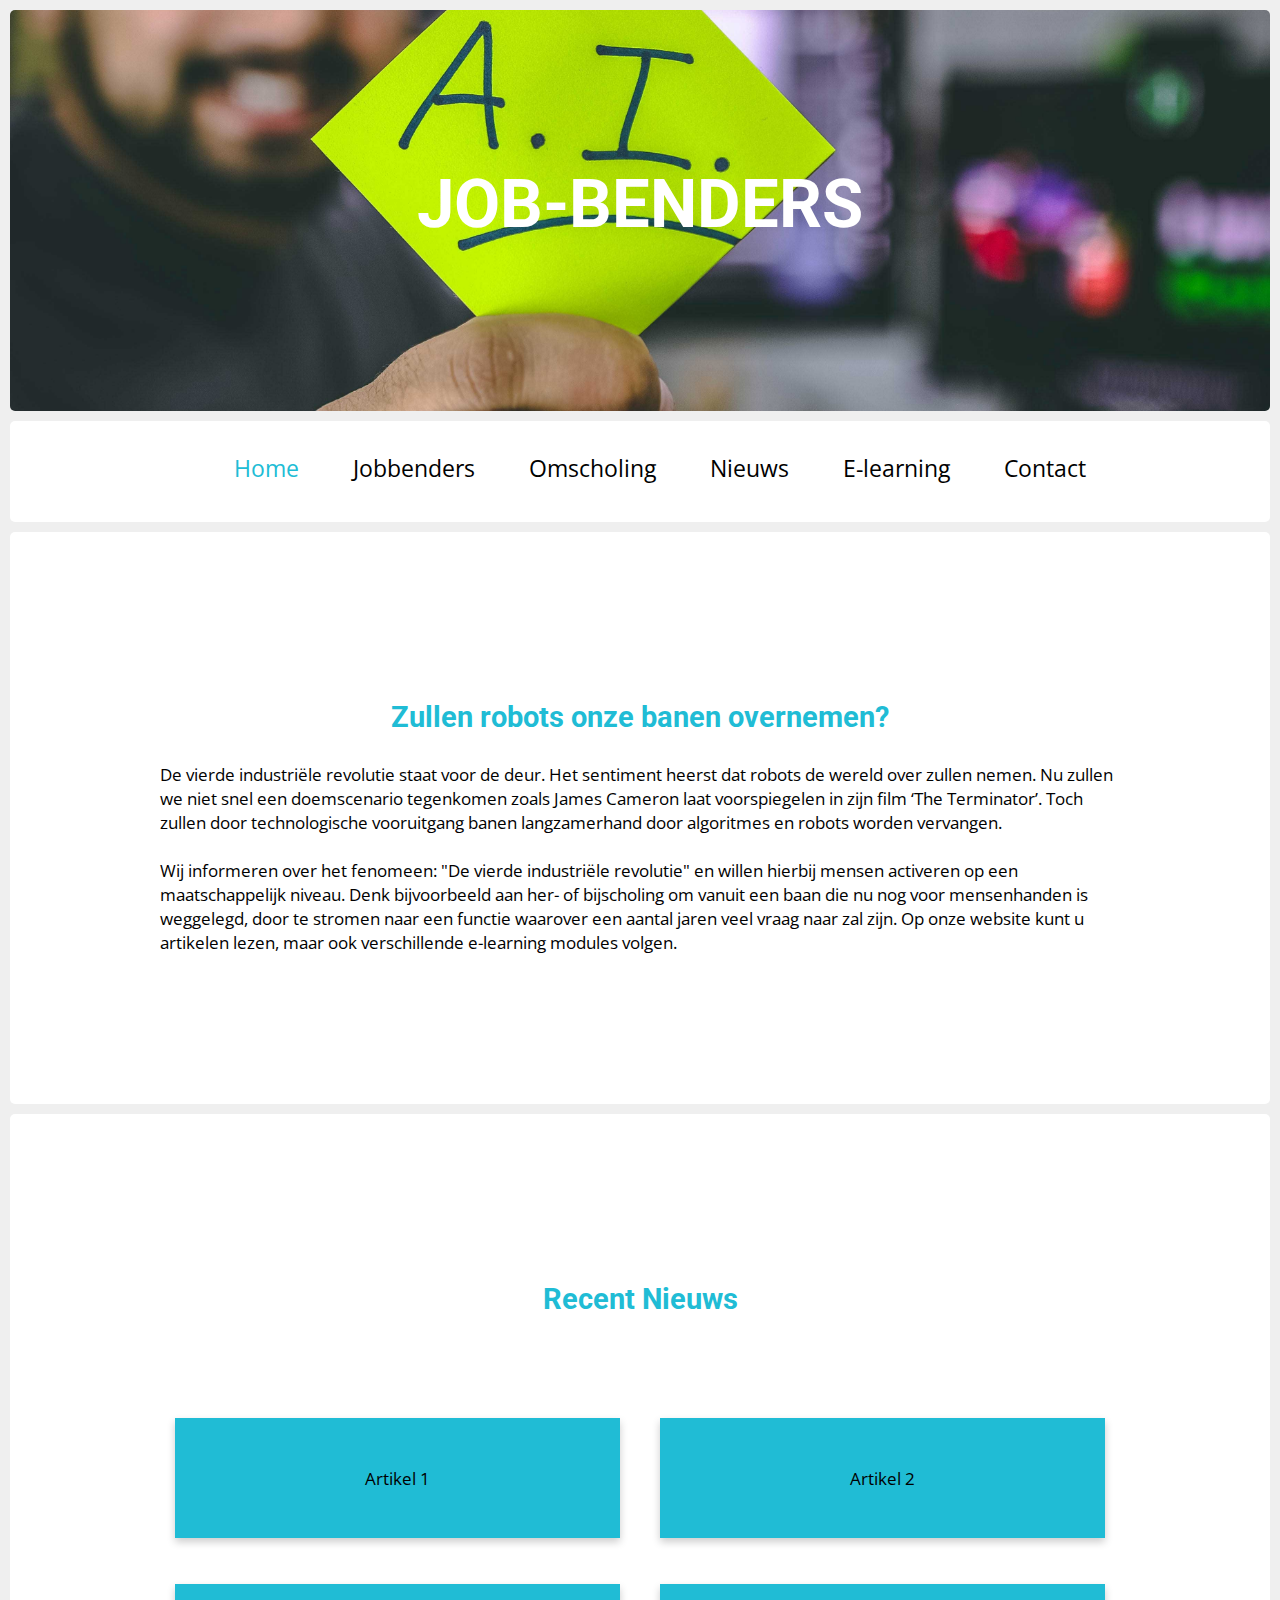
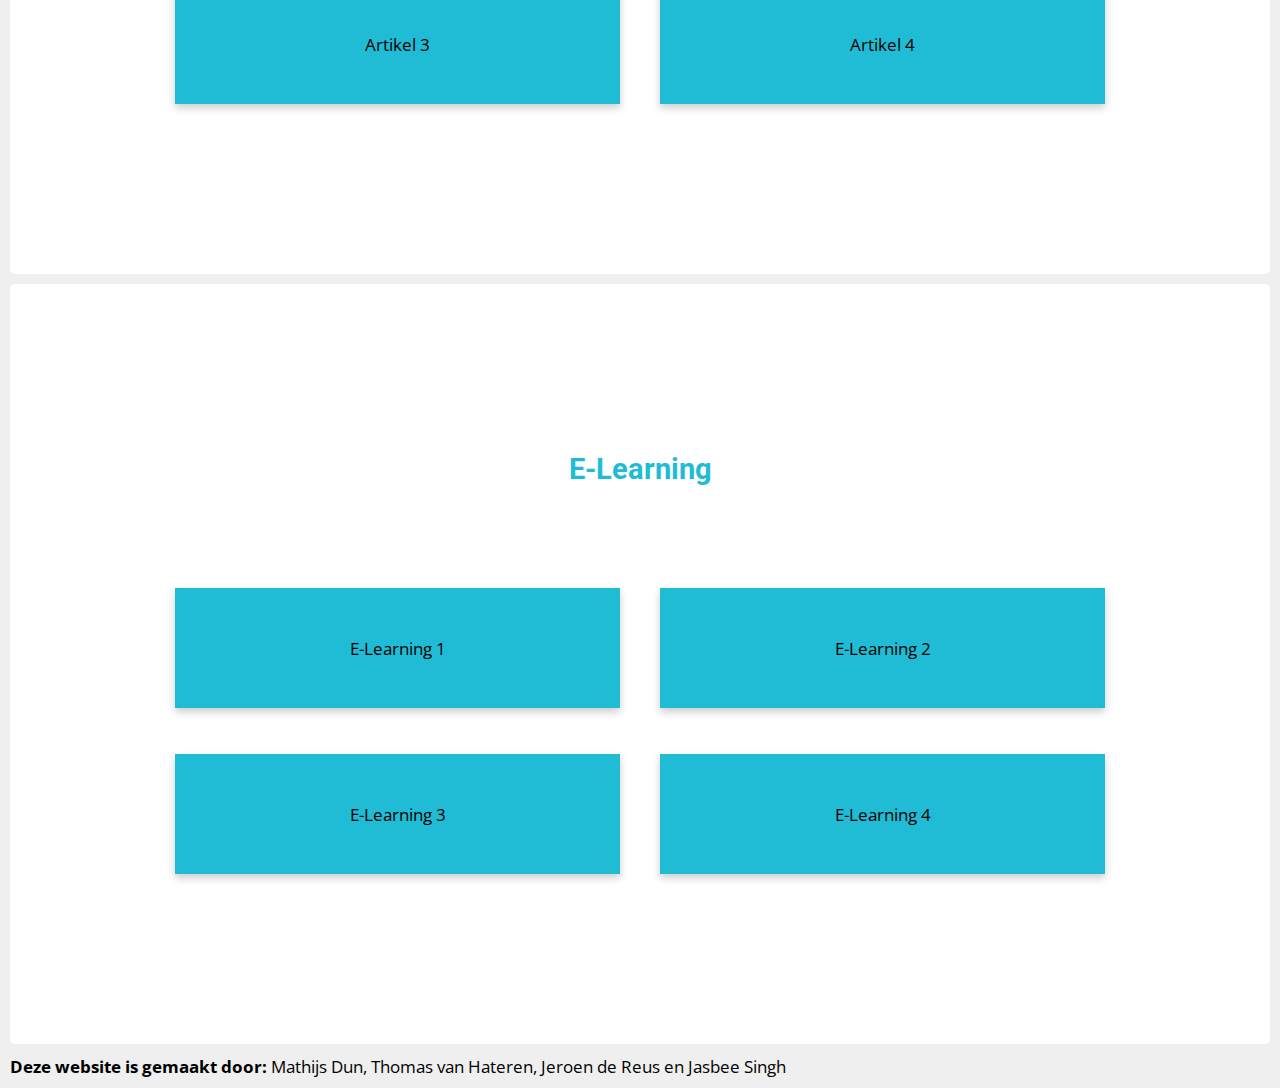
==== commit 39270e8e: "Changed menu names" ====
--- a/index.html
+++ b/index.html
@@ -19,8 +19,8 @@
             <nav>
                 <ul>
                     <li id="huidig" class="navitem"><a href="index.html">Home</a></li>
-                    <li class="navitem"><a href="overons.html">Over Ons</a></li>
-                    <li class="navitem"><a href="mogelijkheden.html">Mogelijkheden</a></li>
+                    <li class="navitem"><a href="overons.html">Jobbenders</a></li>
+                    <li class="navitem"><a href="mogelijkheden.html">Omscholing</a></li>
                     <li class="navitem"><a href="nieuws.html">Nieuws</a></li>
                     <li class="navitem"><a href="elearning.html">E-learning</a></li>
                     <li class="navitem"><a href="contact.html">Contact</a></li>
--- a/style.css
+++ b/style.css
@@ -258,4 +258,36 @@
   border-radius: 30px;
   border: 1px solid black;
   margin: 5px;
+}
+
+/* CSS voor Mogelijkheden pagina*/
+/* column voor het naast elkaar vertonen van de afbeelding*/
+div.overons{Content: "";
+  display: table;
+  clear: both;
+  }
+div.overons2 {
+  float: left;
+  width: 50%;
+  padding: 10px;
+  height: 300px;}
+.section2 {
+    background-color: #fff;
+    padding: 150px;
+    margin-bottom: 10px;
+    border-radius: 5px;
+    background-image: url("img/download (1).jpg")
+}
+
+/* CSS voor Over ons pagina*/
+
+.sectionbron {
+ background-color: #fff;
+ padding: 50px 150px;
+ margin-bottom: 10px;
+ border-radius: 5px;
+}
+#imagebox {
+ display: flex;
+ justify-content: space-around;
 }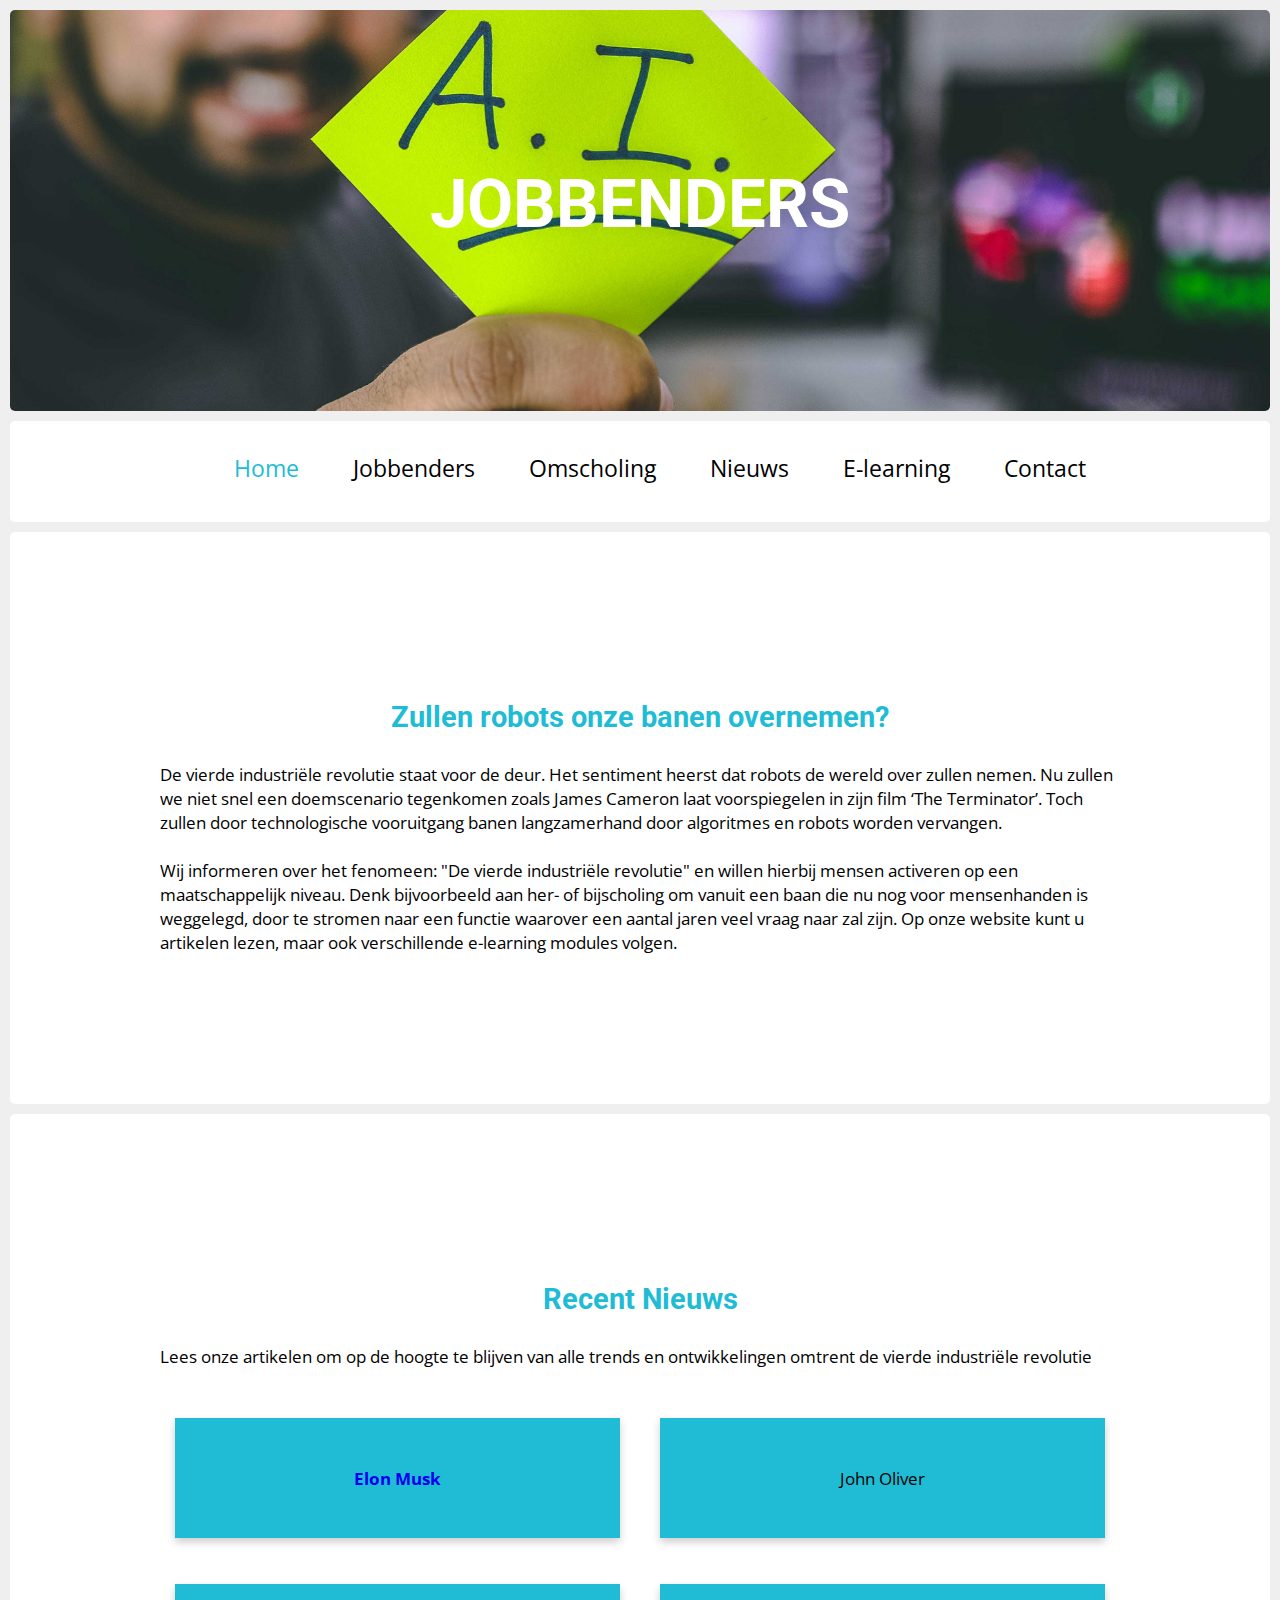
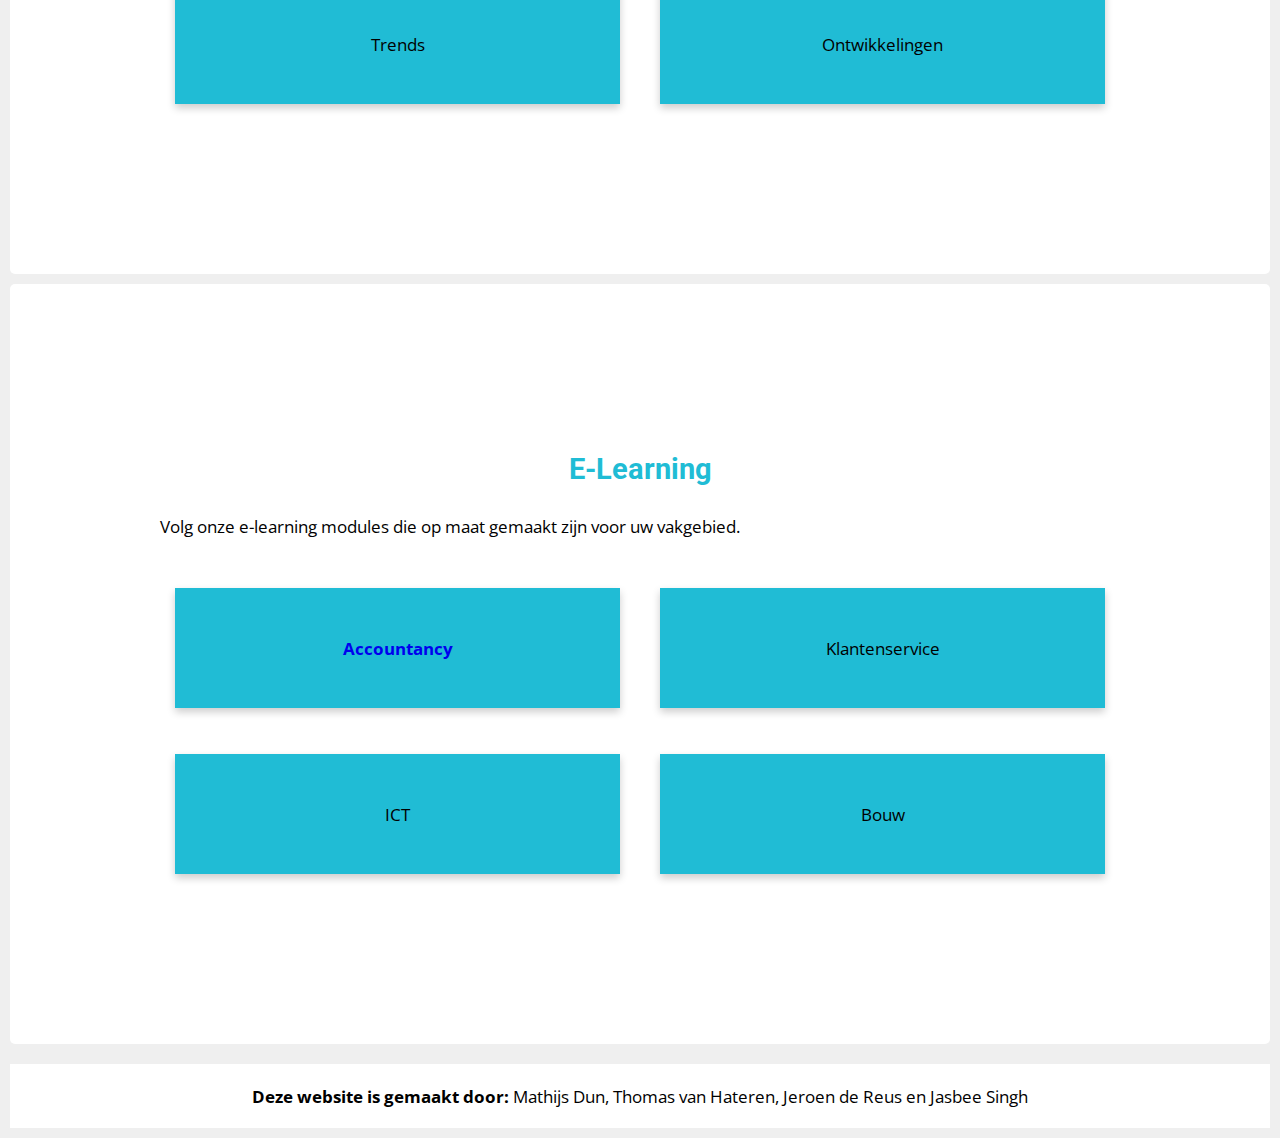
==== commit a4e0059c: "Changed Page Titles" ====
--- a/index.html
+++ b/index.html
@@ -10,7 +10,7 @@
     <body>
         <!-- header start -->
         <div id="header" class="section">
-            <h1>JOB-BENDERS</h1>
+            <h1>JOBBENDERS</h1>
         </div>
         <!-- header end -->
         
@@ -45,21 +45,22 @@
         <!-- Nieuws section start -->
         <div class="section">
             <h1><span>Recent Nieuws</span></h1>
-            
+            Lees onze artikelen om op de hoogte te blijven van alle trends en ontwikkelingen omtrent de vierde industriële revolutie
             <br> <br />
 
             <div class="row">
                 <div class="column">
-                <div class="card">Artikel 1</div>
+                <div class="card"><a href="file:///C:/Users/Jasbee/Documents/GitHub/bender-website/nieuws.html">Elon Musk</a>
+            </div>
             </div>
             <div class="column">
-                <div class="card">Artikel 2</div>
+                <div class="card">John Oliver</div>
             </div>
             <div class="column">
-            <div class="card">Artikel 3</div>
+            <div class="card">Trends</div>
             </div>
             <div class="column">
-            <div class="card">Artikel 4</div>
+            <div class="card">Ontwikkelingen</div>
             </div>
         </div>
 
@@ -70,21 +71,21 @@
         <!-- E-learnings section start -->
         <div class="section">
             <h1><span>E-Learning</span></h1>
-            
+            Volg onze e-learning modules die op maat gemaakt zijn voor uw vakgebied.
              <br> <br />
 
             <div class="row">
                 <div class="column">
-                <div class="card">E-Learning 1</div>
+                <div class="card"><a href="file:///C:/Users/Jasbee/Documents/GitHub/bender-website/elearning.html">Accountancy</a></div>
             </div>
             <div class="column">
-                <div class="card">E-Learning 2</div>
+                <div class="card">Klantenservice</div>
             </div>
             <div class="column">
-                <div class="card">E-Learning 3</div>
+                <div class="card">ICT</div>
             </div>
             <div class="column">
-                <div class="card">E-Learning 4</div>
+                <div class="card">Bouw</div>
             </div>
         </div>
     </div>
@@ -92,7 +93,7 @@
 
 
         <footer>
-            <p><strong>Deze website is gemaakt door:</strong> Mathijs Dun, Thomas van Hateren, Jeroen de Reus en Jasbee Singh</p>
+            <strong>Deze website is gemaakt door:</strong> Mathijs Dun, Thomas van Hateren, Jeroen de Reus en Jasbee Singh
         </footer>
         
     </body>
--- a/style.css
+++ b/style.css
@@ -128,6 +128,11 @@
   background-color: #20bcd5;
 }
 
+.card a {
+  text-decoration: none;
+  font-weight: bold;
+}
+
 /* Responsive columns - one column layout (vertical) on small screens */
 @media screen and (max-width: 600px) {
   .column {
@@ -244,7 +249,8 @@
 }
 
 /* Footer */
-.footer {
+footer {
+  text-align: center;
   padding: 20px;
   background: #fff;
   margin-top: 20px;
